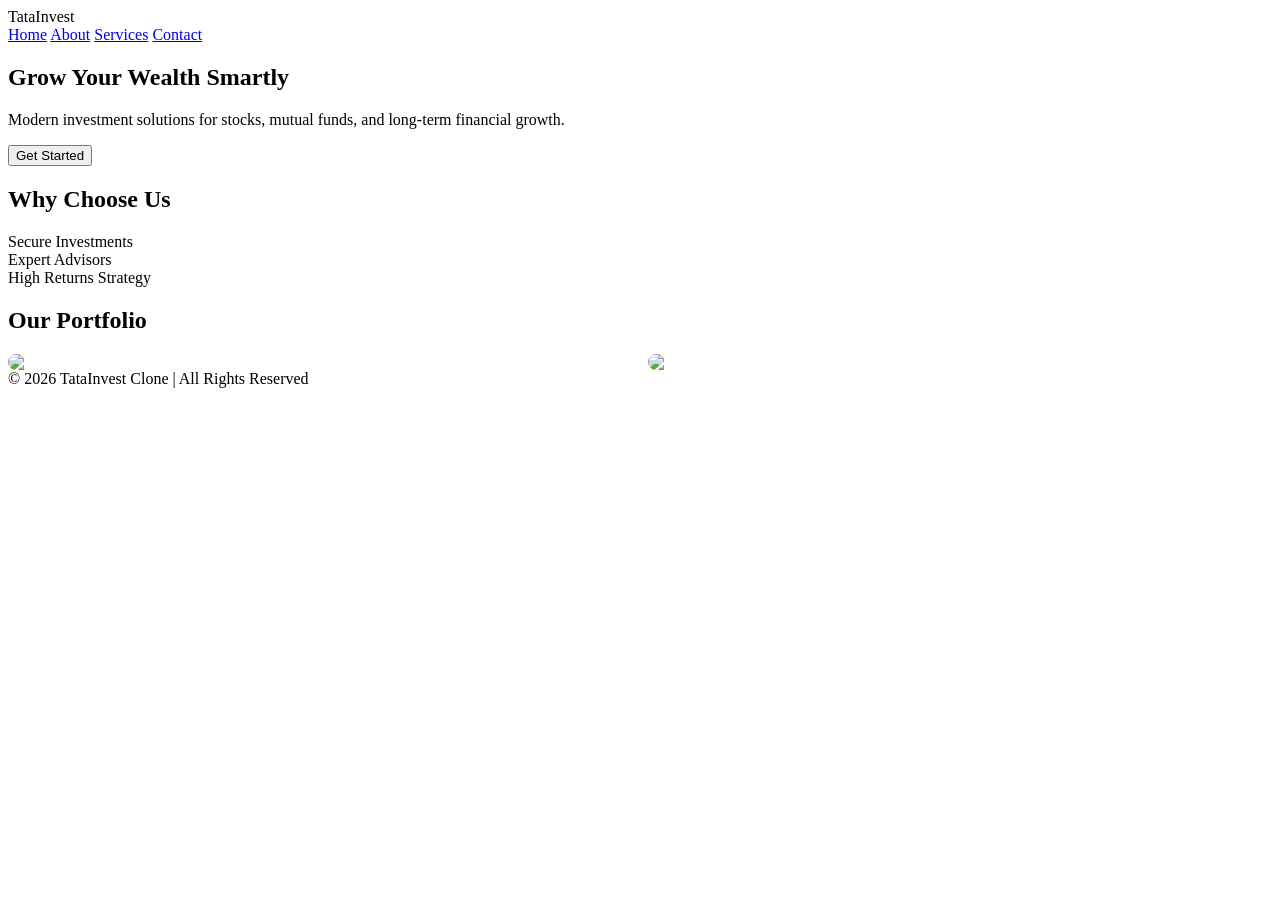
==== index.html @ 0f34201c "Add index.html - Tata Investment Clone homepage" ====
<!DOCTYPE html>
<html>
<head>
  <title>Tata Investment Clone</title>
  <link rel="stylesheet" href="style.css">
</head>
<body>

<header>
  <div class="logo">TataInvest</div>
  <nav>
    <a href="index.html">Home</a>
    <a href="about.html">About</a>
    <a href="services.html">Services</a>
    <a href="contact.html">Contact</a>
  </nav>
</header>

<section class="hero">
  <h1>Grow Your Wealth Smartly</h1>
  <p>Modern investment solutions for stocks, mutual funds, and long-term financial growth.</p>
  <button class="btn">Get Started</button>
</section>

<section class="section">
  <h2>Why Choose Us</h2>
  <div class="cards">
    <div class="card">Secure Investments</div>
    <div class="card">Expert Advisors</div>
    <div class="card">High Returns Strategy</div>
  </div>
</section>

<section class="section">
  <h2>Our Portfolio</h2>
  <div style="display:grid;grid-template-columns:repeat(auto-fit,minmax(200px,1fr));gap:15px;margin-top:20px;">
    <img src="https://static.vecteezy.com/system/resources/previews/022/029/701/non_2x/[base64].jpg" style="width:100%;border-radius:12px;" />
    <img src="https://news.dominion-cs.com/wp-content/uploads/2023/07/investment-380x220.jpg" style="width:100%;border-radius:12px;" />
  </div>
</section>

<footer>
  © 2026 TataInvest Clone | All Rights Reserved
</footer>

</body>
</html>
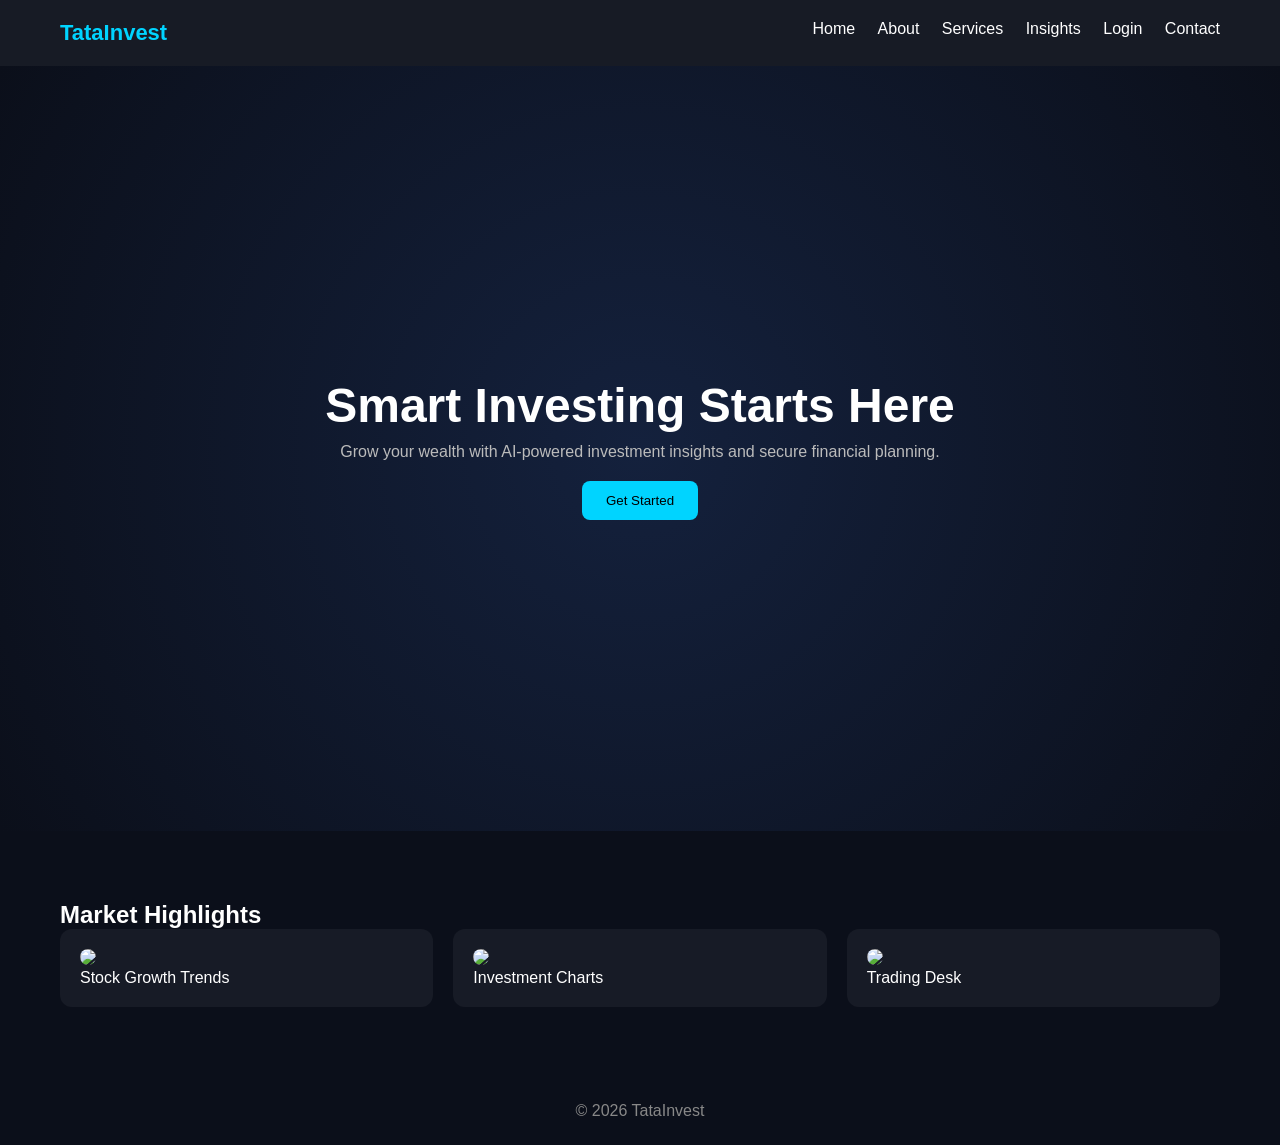
==== commit 073c92d7: "Update index.html with new content - Market Highlights section" ====
--- a/index.html
+++ b/index.html
@@ -1,47 +1,37 @@
 <!DOCTYPE html>
 <html>
 <head>
-  <title>Tata Investment Clone</title>
-  <link rel="stylesheet" href="style.css">
+<title>TataInvest Home</title>
+<link rel="stylesheet" href="style.css">
 </head>
 <body>
-
 <header>
-  <div class="logo">TataInvest</div>
-  <nav>
-    <a href="index.html">Home</a>
-    <a href="about.html">About</a>
-    <a href="services.html">Services</a>
-    <a href="contact.html">Contact</a>
-  </nav>
+<div class="logo">TataInvest</div>
+<nav>
+<a href="index.html">Home</a>
+<a href="about.html">About</a>
+<a href="services.html">Services</a>
+<a href="insights.html">Insights</a>
+<a href="login.html">Login</a>
+<a href="contact.html">Contact</a>
+</nav>
 </header>
 
 <section class="hero">
-  <h1>Grow Your Wealth Smartly</h1>
-  <p>Modern investment solutions for stocks, mutual funds, and long-term financial growth.</p>
-  <button class="btn">Get Started</button>
+<h1>Smart Investing Starts Here</h1>
+<p>Grow your wealth with AI-powered investment insights and secure financial planning.</p>
+<button class="btn">Get Started</button>
 </section>
 
 <section class="section">
-  <h2>Why Choose Us</h2>
-  <div class="cards">
-    <div class="card">Secure Investments</div>
-    <div class="card">Expert Advisors</div>
-    <div class="card">High Returns Strategy</div>
-  </div>
+<h2>Market Highlights</h2>
+<div class="cards">
+<div class="card"><img src="https://images.unsplash.com/photo-1642790551116-18e0a1b2f1d7"><p>Stock Growth Trends</p></div>
+<div class="card"><img src="https://images.unsplash.com/photo-1605902711622-cfb43c4437d2"><p>Investment Charts</p></div>
+<div class="card"><img src="https://images.unsplash.com/photo-1559526324-593bc073d938"><p>Trading Desk</p></div>
+</div>
 </section>
 
-<section class="section">
-  <h2>Our Portfolio</h2>
-  <div style="display:grid;grid-template-columns:repeat(auto-fit,minmax(200px,1fr));gap:15px;margin-top:20px;">
-    <img src="https://static.vecteezy.com/system/resources/previews/022/029/701/non_2x/[base64].jpg" style="width:100%;border-radius:12px;" />
-    <img src="https://news.dominion-cs.com/wp-content/uploads/2023/07/investment-380x220.jpg" style="width:100%;border-radius:12px;" />
-  </div>
-</section>
-
-<footer>
-  © 2026 TataInvest Clone | All Rights Reserved
-</footer>
-
+<footer>© 2026 TataInvest</footer>
 </body>
 </html>
--- a/style.css
+++ b/style.css
@@ -0,0 +1,56 @@
+*{
+  margin:0;
+  padding:0;
+  box-sizing:border-box;
+  font-family:Segoe UI,sans-serif;
+}
+body{
+  background:#0b0f1a;
+  color:#fff;
+}
+header{
+  display:flex;
+  justify-content:space-between;
+  padding:20px 60px;
+  background:rgba(255,255,255,0.05);
+  position:sticky;
+  top:0;
+}
+.logo{color:#00d4ff;font-size:22px;font-weight:bold;}
+nav a{
+  color:#fff;
+  margin-left:18px;
+  text-decoration:none;
+}
+nav a:hover{color:#00d4ff;}
+.hero{
+  height:85vh;
+  display:flex;
+  flex-direction:column;
+  justify-content:center;
+  align-items:center;
+  text-align:center;
+  background:radial-gradient(circle,#14213d,#0b0f1a);
+}
+.hero h1{font-size:48px;}
+.hero p{color:#bbb;max-width:600px;margin-top:10px;}
+.btn{
+  margin-top:20px;
+  padding:12px 24px;
+  background:#00d4ff;
+  border:none;
+  border-radius:8px;
+  cursor:pointer;
+}
+.section{padding:70px 60px;}
+.cards{display:flex;gap:20px;flex-wrap:wrap;}
+.card{
+  flex:1;
+  min-width:220px;
+  background:rgba(255,255,255,0.05);
+  padding:20px;
+  border-radius:12px;
+}
+.card:hover{transform:translateY(-6px);transition:0.3s;}
+img{max-width:100%;border-radius:12px;}
+footer{text-align:center;padding:25px;color:#888;}
